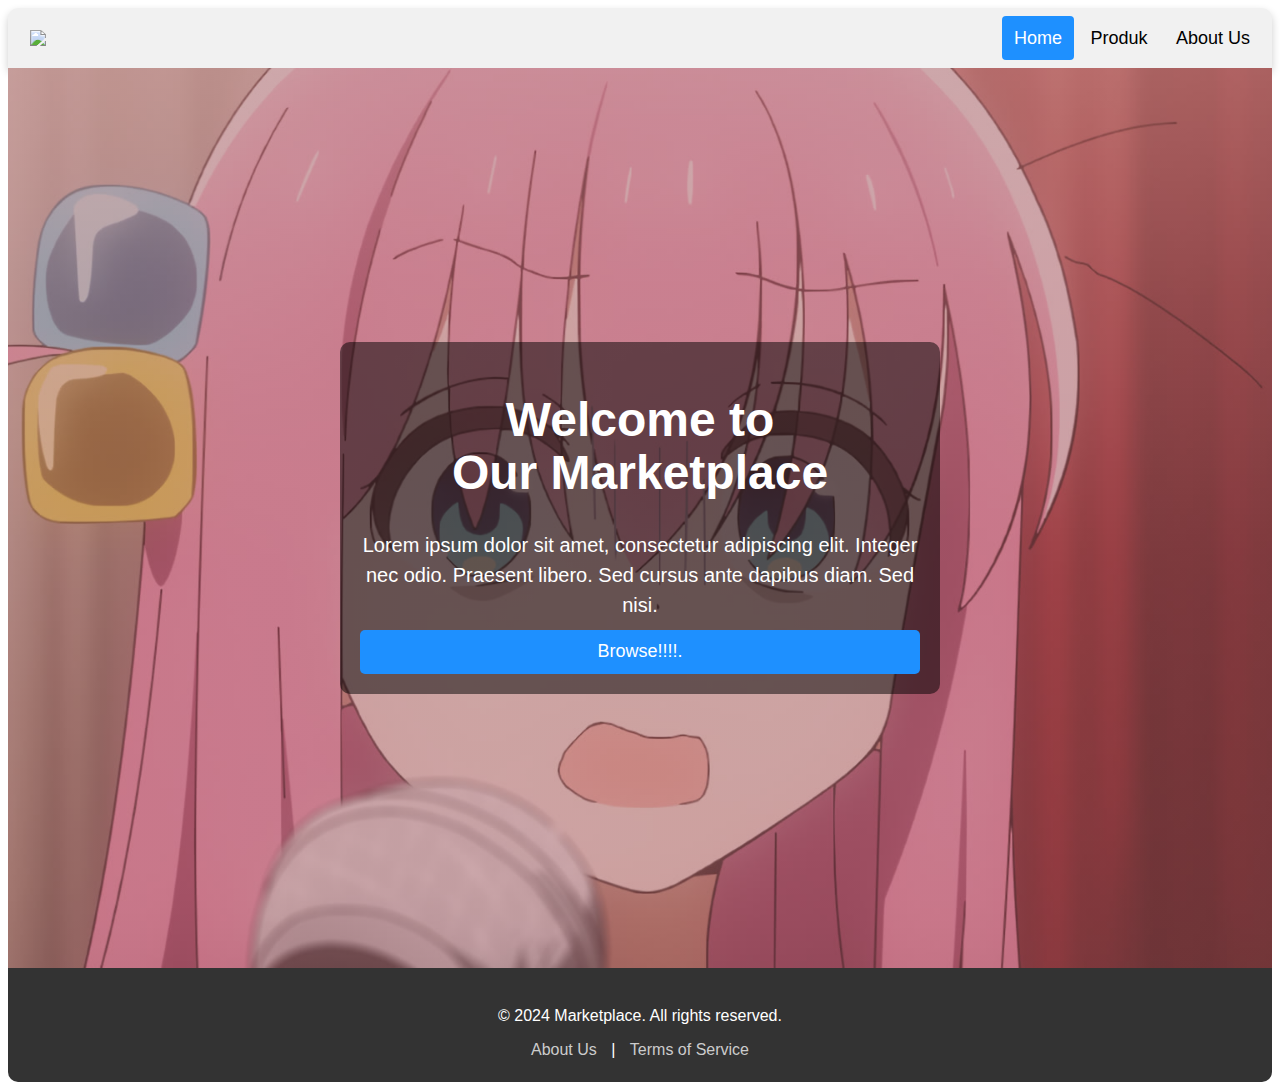
==== index.html @ 85e6312f "favicon adjustment" ====
<!DOCTYPE html>
<html lang="en">
<head>
    <meta charset="UTF-8">
    <meta name="viewport" content="width=device-width, initial-scale=1.0">
    <title>Marketplace</title>
    <link rel="icon" type="image/x-icon" href="assets/favicon.ico">
    <link rel="stylesheet" href="style.css">
</head>
<body>
    <div class="header">
        <a href="#"><img src="favicon.ico"></a>
        <div class="header-menu">
          <a class="active" href="index.html">Home</a>
          <a href="produk/produk_index.html">Produk</a>
          <a href="about.html">About Us</a>
        </div>
    </div>
    <div class="hero">
        <div class="hero-content">
            <h1>Welcome to Our Marketplace</h1>
            <p>Lorem ipsum dolor sit amet, consectetur adipiscing elit. Integer nec odio. Praesent libero. Sed cursus ante dapibus diam. Sed nisi.</p>
            <button class="btn btn--hero" onclick="location.href='produk/produk_index.html'">Browse!!!!.</button>
        </div>
    </div>
    <footer class="footer">
        <div class="footer-content">
            <p>&copy; 2024 Marketplace. All rights reserved.</p>
            <div class="footer-links">
                <a href="about.html">About Us</a> |
                <a onclick="location.href='https://www.youtube.com/watch?v=dQw4w9WgXcQ'" style="cursor: pointer;">Terms of Service</a>
            </div>
        </div>
    </footer>
</body>
</html>
---- style.css ----
/* Css Reset https://piccalil.li/blog/a-more-modern-css-reset */
 *,::after,::before{box-sizing:border-box}html{-moz-text-size-adjust:none;-webkit-text-size-adjust:none;text-size-adjust:none}blockquote,body,dd,dl,figure,h1,h2,h3,h4,p{margin-block-end:0}ol[role=list],ul[role=list]{list-style:none}body{min-height:100vh;line-height:1.5}button,h1,h2,h3,h4,input,label{line-height:1.1}h1,h2,h3,h4{text-wrap:balance}a:not([class]){text-decoration-skip-ink:auto;color:currentColor}img,picture{max-width:100%;display:block}button,input,select,textarea{font-family:inherit;font-size:inherit}textarea:not([rows]){min-height:10em}:target{scroll-margin-block:5ex}
 *{
     font-family: sans-serif;
 }
 /* Header */
 .header {
     background-color: #f1f1f1;
     padding: 10px;
     display: flex;
     justify-content: space-between;
     align-items: center;
     box-shadow: 0px 4px 8px rgba(0, 0, 0, 0.2);
     border-top-left-radius: 10px;
     border-top-right-radius: 10px ;
 }
 .header a {
     color: black;
     text-decoration: none;
     padding: 12px;
     font-size: 18px;
     border-radius: 4px;
 }
 .header a:hover {background-color: #ddd;}
 .header a.active {background-color: dodgerblue; color: white;}
 .header a.active:hover {background-color: dodgerblue;}
 @media screen and (max-width: 500px) {
    .header {
        flex-direction: row;
        align-items: center;
    }
    .header a {
        float: none;
        display: inline-block;
        text-align: left;
        padding: 10px 5px;
    }
    .header-menu {
        width: auto;
    }
    .logo img {
        display: block;
        margin: 0 auto;
    }
}
/* Footer */
  /* Footer */
  .footer {
    background-color: #333;
    color: white;
    padding: 20px;
    text-align: center;
    border-bottom-left-radius: 10px;
    border-bottom-right-radius: 10px ;
}
.footer-content {
    max-width: 800px;
    margin: 0 auto;
}
.footer-links {
    margin-top: 10px;
}
.footer-links a {
    color: #ccc;
    text-decoration: none;
    margin: 10px;
}
.footer-links a:hover {
    color: white;
}
 /* Main page */
 .hero {
    background: linear-gradient(rgba(157, 83, 88, 0.5), rgba(157, 83, 88, 0.5)), url('assets/bocy.jpg') no-repeat center center/cover;
    background-color: rgba(157, 83, 88, 0.6);
    height: 100vh;
    display: flex;
    align-items: center;
    justify-content: center;
    padding: 0;
    margin: 0;
    overflow: hidden;
    color: white;

}
.hero-content {
    max-width: 600px;
    background-color: rgba(0, 0, 0, 0.5);
    padding: 20px;
    border-radius: 10px;
    display: flex;
    flex-direction: column;
    align-items: stretch;
    text-align: center;
}
.hero-content .btn{
    display: grid;
    justify-content: center;
    align-items: center;
}
.hero h1 {
    font-size: 48px;
    margin-bottom: 10px;
}
.hero p {
    font-size: 20px;
}
/* the tombol'z */
.btn {
    background-color: dodgerblue;
    color: white;
    padding: 12px 24px;
    font-size: 18px;
    border: none;
    border-radius: 5px;
    cursor: pointer;
    transition: background-color 0.3s, transform 0.3s;
}
.btn:hover {
    background-color: #45a049;
    transform: scale(1.05);
}
/* tombol beda page */
.btn--hero {
margin-top: 10px;
}
.btn--primary{
    background-color: #007bff;
    transition: background-color 0.1s ease;
}
.btn--primary:hover{
    background-color: #0056b3;
}
.btn--sold{
    background-color: grey;
    cursor: not-allowed;
    transform: none;
}
.btn--sold:hover{
    background-color: grey;
    transform: none;
}
/* Prodcytjt Index grid */
.product-grid {
    display: grid;
    grid-template-columns: repeat(auto-fill, minmax(250px, 1fr));
    gap: 20px;
    padding: 20px;
}
.product-card {
    padding: 15px;
    border: 1px solid #ddd;
    border-radius: 5px;
    box-shadow: 0px 4px 8px rgba(0, 0, 0, 0.1);
    flex-direction: column;
    display: flex;
    text-align: center;
    align-items: center;
}
.product-description{
    overflow: scroll;
    max-height: 100px;
    flex: 1;
    margin: 0;
}
.product-description::-webkit-scrollbar {
    display: none;
  }
  /* Contact Section */
        .container {
            max-width: 800px;
            margin: 50px auto;
            padding: 0 20px;
        }
        .contact-list {
            list-style: none;
            padding: 0;
            margin: 20px 0;
        }
        .contact-list li {
            margin-bottom: 10px;
            font-size: 18px;
        }
        .contact-list a {
            color: dodgerblue;
            text-decoration: none;
        }
        .contact-list a:hover {
            text-decoration: underline;
        }
        /* Halaman Produk */
/* Container Styling */
.produk {
    display: flex;
    gap: 20px;
    align-items: center;
    padding: 20px;
    max-width: 100vw;
    justify-content: space-evenly;
}

/* Image container styling */
.img-produk {
    flex: 1;
    width: 20vw;
    max-width: 20vw;
}

.img-produk img {
    width: 100%;
    height: auto;
    border-radius: 10px;
}

/* Product details styling */
.desc-title-produk {
    flex: 1;
    display: flex;
    flex-direction: column;
    justify-content: flex-start;
    max-width: 50vw;
}

.desc-title-produk p {
    margin-bottom: 15px;
}
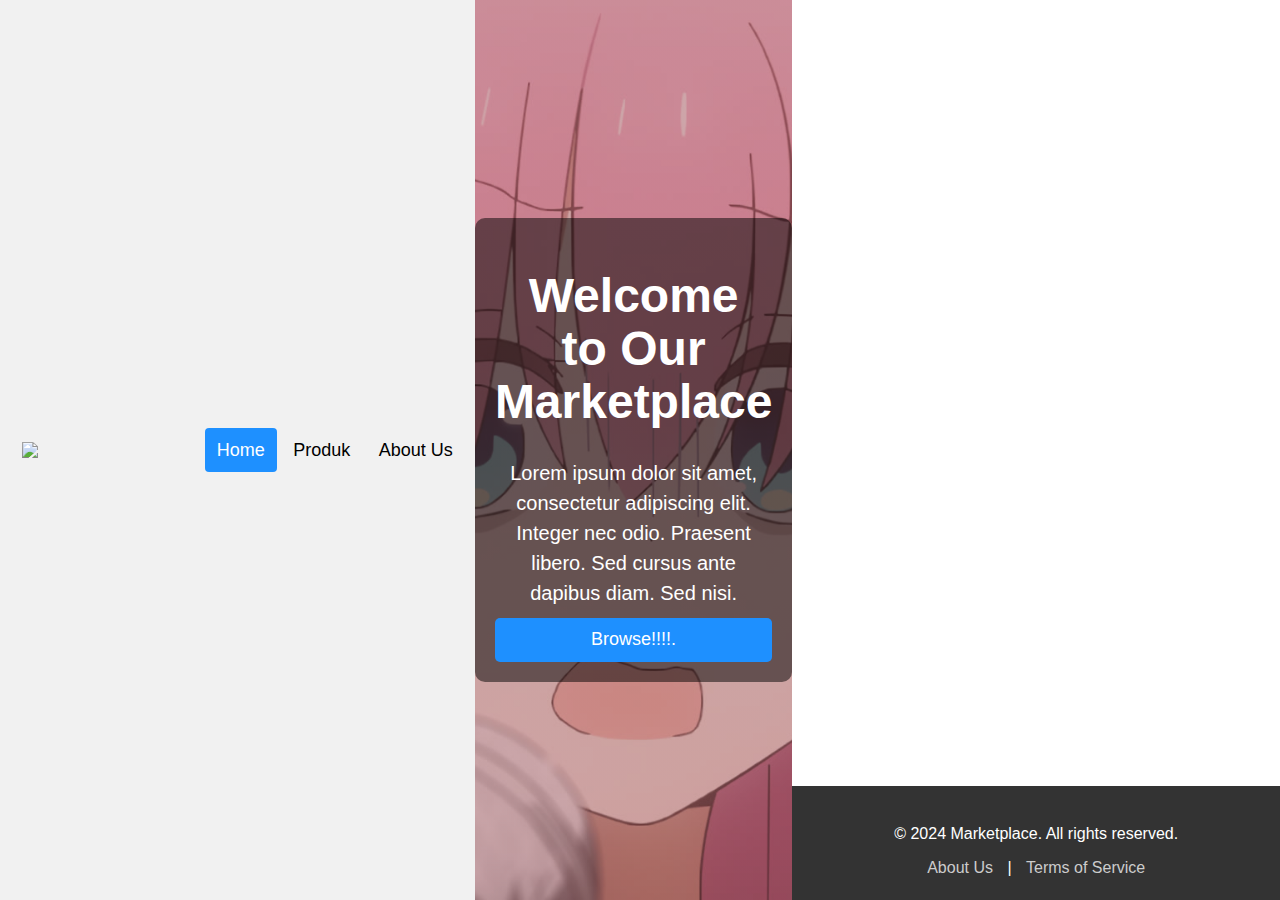
==== commit 775f2b22: "footer fix" ====
--- a/index.html
+++ b/index.html
@@ -9,20 +9,22 @@
 </head>
 <body>
     <div class="header">
-        <a href="#"><img src="favicon.ico"></a>
+        <a href="#"><img src="assets/favicon.ico"></a>
         <div class="header-menu">
           <a class="active" href="index.html">Home</a>
           <a href="produk/produk_index.html">Produk</a>
           <a href="about.html">About Us</a>
         </div>
     </div>
-    <div class="hero">
-        <div class="hero-content">
-            <h1>Welcome to Our Marketplace</h1>
-            <p>Lorem ipsum dolor sit amet, consectetur adipiscing elit. Integer nec odio. Praesent libero. Sed cursus ante dapibus diam. Sed nisi.</p>
-            <button class="btn btn--hero" onclick="location.href='produk/produk_index.html'">Browse!!!!.</button>
+    <main>
+        <div class="hero">
+            <div class="hero-content">
+                <h1>Welcome to Our Marketplace</h1>
+                <p>Lorem ipsum dolor sit amet, consectetur adipiscing elit. Integer nec odio. Praesent libero. Sed cursus ante dapibus diam. Sed nisi.</p>
+                <button class="btn btn--hero" onclick="location.href='produk/produk_index.html'">Browse!!!!.</button>
+            </div>
         </div>
-    </div>
+    </main>
     <footer class="footer">
         <div class="footer-content">
             <p>&copy; 2024 Marketplace. All rights reserved.</p>
--- a/style.css
+++ b/style.css
@@ -1,8 +1,19 @@
  /* Css Reset https://piccalil.li/blog/a-more-modern-css-reset */
- *,::after,::before{box-sizing:border-box}html{-moz-text-size-adjust:none;-webkit-text-size-adjust:none;text-size-adjust:none}blockquote,body,dd,dl,figure,h1,h2,h3,h4,p{margin-block-end:0}ol[role=list],ul[role=list]{list-style:none}body{min-height:100vh;line-height:1.5}button,h1,h2,h3,h4,input,label{line-height:1.1}h1,h2,h3,h4{text-wrap:balance}a:not([class]){text-decoration-skip-ink:auto;color:currentColor}img,picture{max-width:100%;display:block}button,input,select,textarea{font-family:inherit;font-size:inherit}textarea:not([rows]){min-height:10em}:target{scroll-margin-block:5ex}
- *{
-     font-family: sans-serif;
- }
+*,::after,::before{box-sizing:border-box}html{-moz-text-size-adjust:none;-webkit-text-size-adjust:none;text-size-adjust:none}blockquote,body,dd,dl,figure,h1,h2,h3,h4,p{margin-block-end:0}ol[role=list],ul[role=list]{list-style:none}body{min-height:100vh;line-height:1.5}button,h1,h2,h3,h4,input,label{line-height:1.1}h1,h2,h3,h4{text-wrap:balance}a:not([class]){text-decoration-skip-ink:auto;color:currentColor}img,picture{max-width:100%;display:block}button,input,select,textarea{font-family:inherit;font-size:inherit}textarea:not([rows]){min-height:10em}:target{scroll-margin-block:5ex}
+*{
+    font-family: sans-serif;
+}
+body, html {
+    margin: 0;
+    padding: 0;
+    width: 100%;
+    min-height: 100vh;
+    display: flex;
+    flex-direction: row;
+}
+main {
+    flex: 1;
+}
  /* Header */
  .header {
      background-color: #f1f1f1;
@@ -11,8 +22,9 @@
      justify-content: space-between;
      align-items: center;
      box-shadow: 0px 4px 8px rgba(0, 0, 0, 0.2);
-     border-top-left-radius: 10px;
-     border-top-right-radius: 10px ;
+     margin: 0;
+     border-radius: 0;
+     width: 100%;
  }
  .header a {
      color: black;
@@ -50,8 +62,10 @@
     color: white;
     padding: 20px;
     text-align: center;
-    border-bottom-left-radius: 10px;
-    border-bottom-right-radius: 10px ;
+    margin: 0;
+    border-radius: 0;
+    width: 100%;
+    margin-top: auto;
 }
 .footer-content {
     max-width: 800px;
@@ -201,8 +215,7 @@
 /* Image container styling */
 .img-produk {
     flex: 1;
-    width: 20vw;
-    max-width: 20vw;
+    max-width: 40vw;
 }
 
 .img-produk img {
@@ -222,4 +235,15 @@
 
 .desc-title-produk p {
     margin-bottom: 15px;
+}
+@media (max-width: 500px) {
+    .produk {
+        flex-direction: column;
+    }
+    .img-produk,
+    .desc-title-produk {
+        width: 80vw;
+        max-width: 80vw;
+        text-align: center;
+    }
 }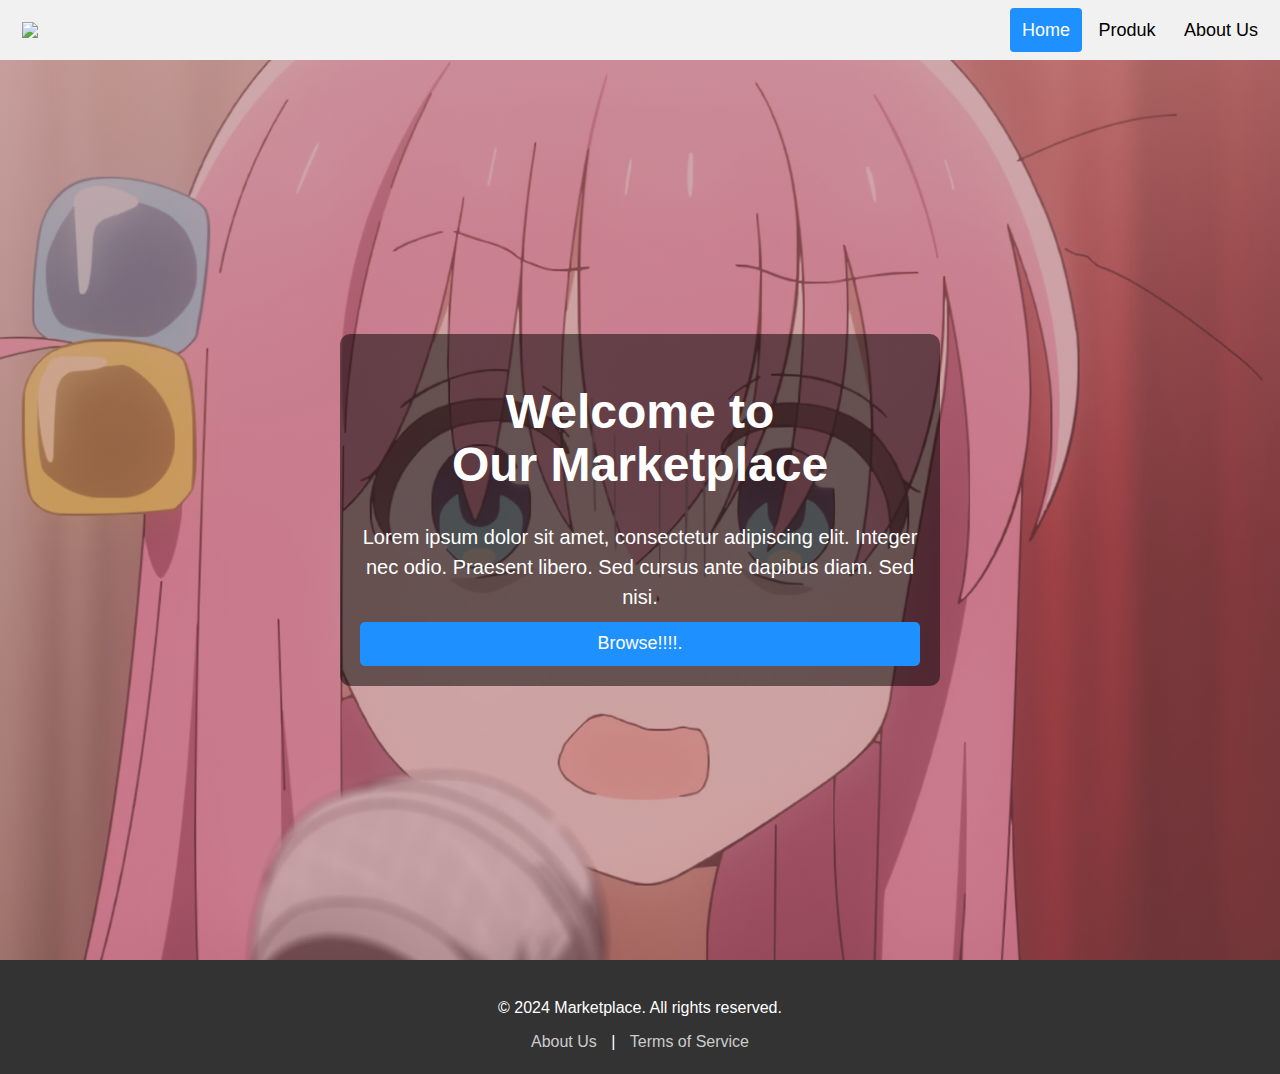
==== commit 493a72ce: "always link favicon to index" ====
--- a/index.html
+++ b/index.html
@@ -9,7 +9,7 @@
 </head>
 <body>
     <div class="header">
-        <a href="#"><img src="assets/favicon.ico"></a>
+        <a href="index.html"><img src="assets/favicon.ico"></a>
         <div class="header-menu">
           <a class="active" href="index.html">Home</a>
           <a href="produk/produk_index.html">Produk</a>
--- a/style.css
+++ b/style.css
@@ -9,7 +9,7 @@
     width: 100%;
     min-height: 100vh;
     display: flex;
-    flex-direction: row;
+    flex-direction: column;
 }
 main {
     flex: 1;
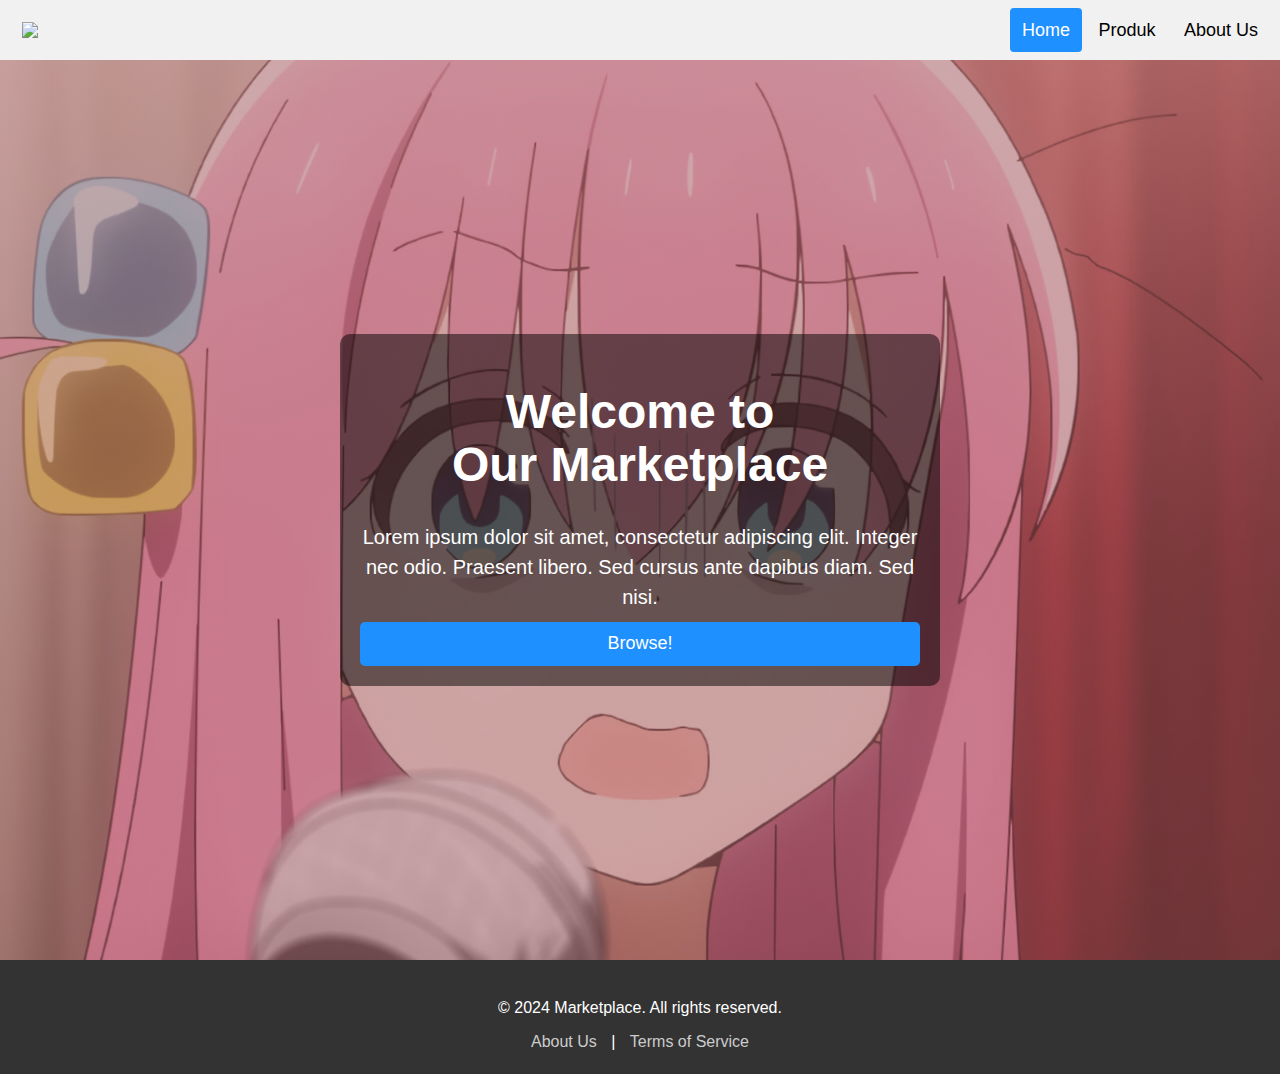
==== commit e70b7a0f: "fix typo" ====
--- a/index.html
+++ b/index.html
@@ -21,7 +21,7 @@
             <div class="hero-content">
                 <h1>Welcome to Our Marketplace</h1>
                 <p>Lorem ipsum dolor sit amet, consectetur adipiscing elit. Integer nec odio. Praesent libero. Sed cursus ante dapibus diam. Sed nisi.</p>
-                <button class="btn btn--hero" onclick="location.href='produk/produk_index.html'">Browse!!!!.</button>
+                <button class="btn btn--hero" onclick="location.href='produk/produk_index.html'">Browse!</button>
             </div>
         </div>
     </main>
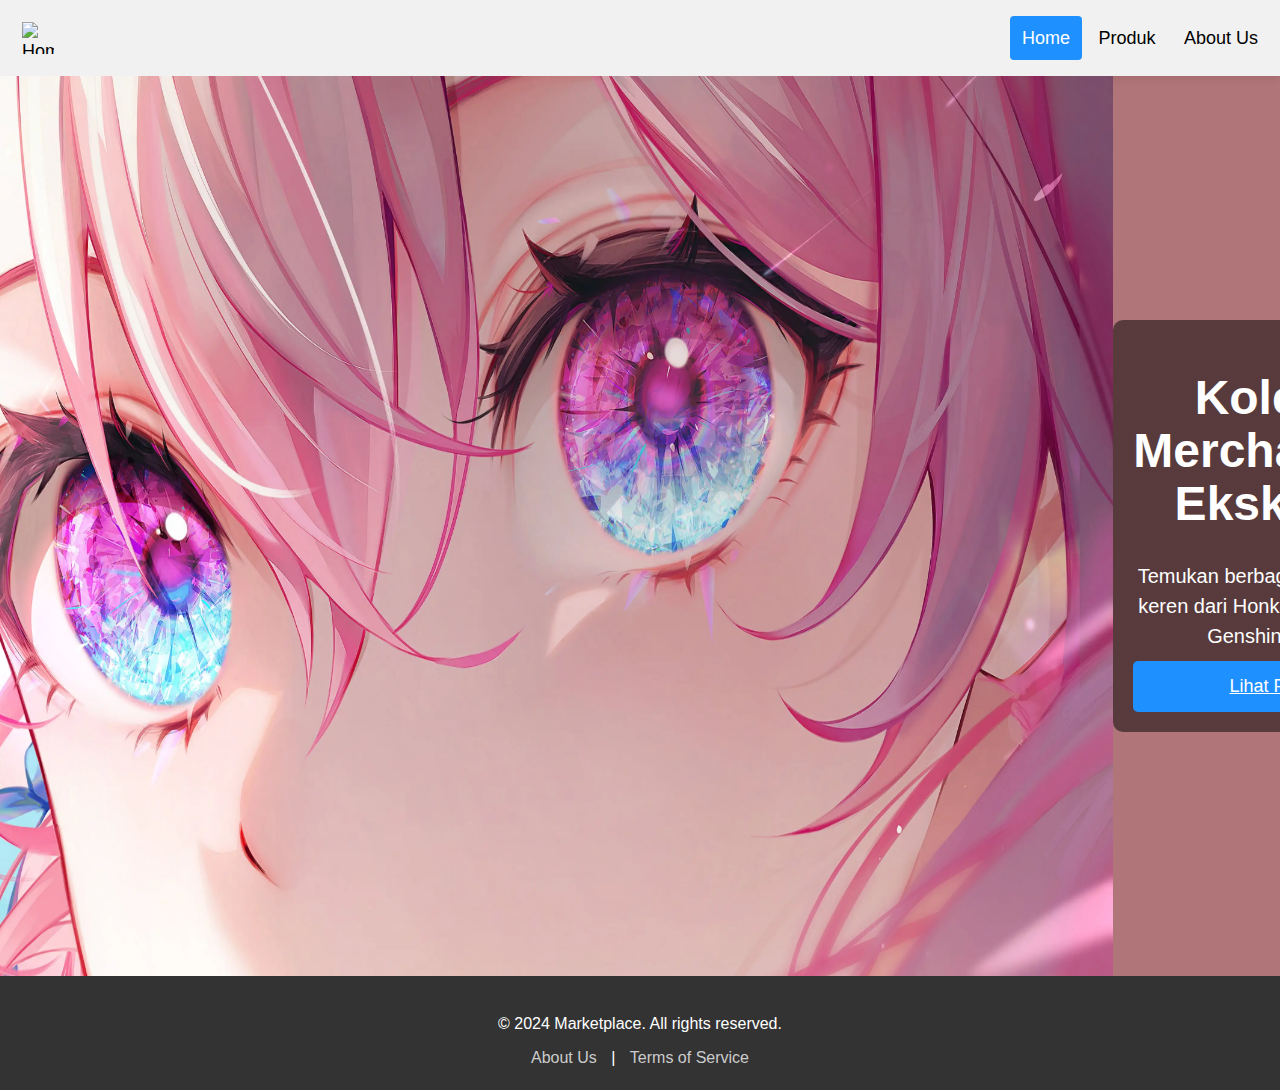
==== commit 246e3644: "change image loading startegy" ====
--- a/index.html
+++ b/index.html
@@ -3,35 +3,39 @@
 <head>
     <meta charset="UTF-8">
     <meta name="viewport" content="width=device-width, initial-scale=1.0">
-    <title>Marketplace</title>
+    <title>Marketplace - Honkai: Star Rail & Genshin Impact Merchandise</title>
+    <link rel="preload" href="./assets/march.webp" as="image" type="image/webp" fetchpriority="high">
+    <link rel="preload" href="assets/favicon.ico" as="image" type="image/x-icon">
     <link rel="icon" type="image/x-icon" href="assets/favicon.ico">
-    <link rel="stylesheet" href="style.css">
+    <link rel="stylesheet" href="style.css" media="print" onload="this.media='all'">
+    <meta name="description" content="Browse our collection of Honkai: Star Rail and Genshin Impact merchandise including pins, keychains, and more!">
 </head>
 <body>
     <div class="header">
-        <a href="index.html"><img src="assets/favicon.ico"></a>
-        <div class="header-menu">
-          <a class="active" href="index.html">Home</a>
-          <a href="produk/produk_index.html">Produk</a>
-          <a href="about.html">About Us</a>
-        </div>
+        <a href="index.html" aria-label="Go to homepage"><img src="assets/favicon.ico" alt="Home" width="32" height="32" loading="eager"></a>
+        <nav class="header-menu" aria-label="Main navigation">
+          <a class="active" href="index.html" aria-current="page">Home</a>
+          <a href="produk/produk_index.html" aria-label="View our products">Produk</a>
+          <a href="about.html" aria-label="Learn more about us">About Us</a>
+        </nav>
     </div>
     <main>
         <div class="hero">
+            <img src="./assets/march.webp" alt="Hero background" class="hero-image" width="1920" height="1080" fetchpriority="high">
             <div class="hero-content">
-                <h1>Welcome to Our Marketplace</h1>
-                <p>Lorem ipsum dolor sit amet, consectetur adipiscing elit. Integer nec odio. Praesent libero. Sed cursus ante dapibus diam. Sed nisi.</p>
-                <button class="btn btn--hero" onclick="location.href='produk/produk_index.html'">Browse!</button>
+                <h1>Koleksi Merchandise Eksklusif</h1>
+                <p>Temukan berbagai merchandise keren dari Honkai: Star Rail dan Genshin Impact!</p>
+                <a href="produk/produk_index.html" class="btn btn--hero">Lihat Produk</a>
             </div>
         </div>
     </main>
     <footer class="footer">
         <div class="footer-content">
             <p>&copy; 2024 Marketplace. All rights reserved.</p>
-            <div class="footer-links">
-                <a href="about.html">About Us</a> |
-                <a onclick="location.href='https://www.youtube.com/watch?v=dQw4w9WgXcQ'" style="cursor: pointer;">Terms of Service</a>
-            </div>
+            <nav class="footer-links" aria-label="Footer navigation">
+                <a href="about.html" aria-label="Learn more about us">About Us</a> |
+                <a href="https://www.youtube.com/watch?v=dQw4w9WgXcQ" aria-label="View our terms of service">Terms of Service</a>
+            </nav>
         </div>
     </footer>
 </body>
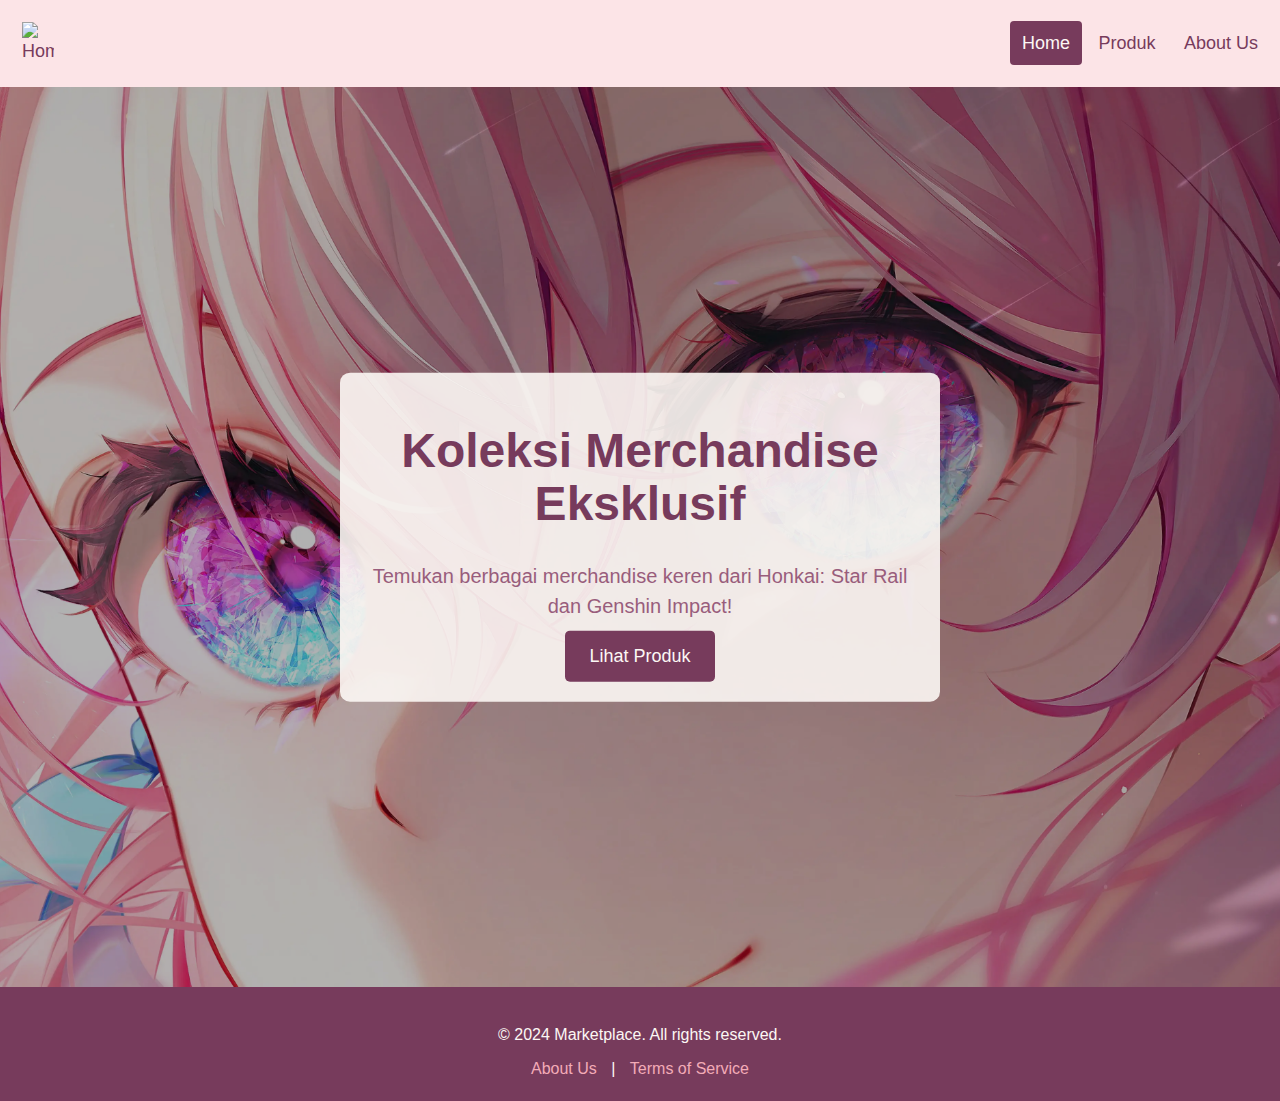
==== commit 35d3b614: "change desc" ====
--- a/index.html
+++ b/index.html
@@ -8,7 +8,7 @@
     <link rel="preload" href="assets/favicon.ico" as="image" type="image/x-icon">
     <link rel="icon" type="image/x-icon" href="assets/favicon.ico">
     <link rel="stylesheet" href="style.css" media="print" onload="this.media='all'">
-    <meta name="description" content="Browse our collection of Honkai: Star Rail and Genshin Impact merchandise including pins, keychains, and more!">
+    <meta name="description" content="Kita jualan gantungan kunci dan pin enamel eksklusif dari Honkai: Star Rail dan Genshin Impact!">
 </head>
 <body>
     <div class="header">
--- a/style.css
+++ b/style.css
@@ -1,5 +1,18 @@
  /* Css Reset https://piccalil.li/blog/a-more-modern-css-reset */
 *,::after,::before{box-sizing:border-box}html{-moz-text-size-adjust:none;-webkit-text-size-adjust:none;text-size-adjust:none}blockquote,body,dd,dl,figure,h1,h2,h3,h4,p{margin-block-end:0}ol[role=list],ul[role=list]{list-style:none}body{min-height:100vh;line-height:1.5}button,h1,h2,h3,h4,input,label{line-height:1.1}h1,h2,h3,h4{text-wrap:balance}a:not([class]){text-decoration-skip-ink:auto;color:currentColor}img,picture{max-width:100%;display:block}button,input,select,textarea{font-family:inherit;font-size:inherit}textarea:not([rows]){min-height:10em}:target{scroll-margin-block:5ex}
+
+:root {
+    --misty-rose: #FCE4E7ff;
+    --china-rose: #A9627Cff;
+    --tea-rose-red: #F5CBCBff;
+    --mountbatten-pink: #AA7491ff;
+    --cherry-blossom-pink: #F3ABB7ff;
+    --puce: #CE919Eff;
+    --china-rose-2: #995D7Cff;
+    --isabelline: #FCF7F4ff;
+    --rosy-brown: #CFA6A8ff;
+    --quinacridone-magenta: #773B5Cff;
+}
 *{
     font-family: sans-serif;
 }
@@ -10,33 +23,34 @@
     min-height: 100vh;
     display: flex;
     flex-direction: column;
+    background-color: var(--isabelline);
+    color: var(--quinacridone-magenta);
 }
 main {
     flex: 1;
 }
  /* Header */
- .header {
-     background-color: #f1f1f1;
-     padding: 10px;
-     display: flex;
-     justify-content: space-between;
-     align-items: center;
-     box-shadow: 0px 4px 8px rgba(0, 0, 0, 0.2);
-     margin: 0;
-     border-radius: 0;
-     width: 100%;
- }
- .header a {
-     color: black;
-     text-decoration: none;
-     padding: 12px;
-     font-size: 18px;
-     border-radius: 4px;
- }
- .header a:hover {background-color: #ddd;}
- .header a.active {background-color: dodgerblue; color: white;}
- .header a.active:hover {background-color: dodgerblue;}
- @media screen and (max-width: 500px) {
+.header {
+    background-color: var(--misty-rose);
+    padding: 10px;
+    display: flex;
+    justify-content: space-between;
+    align-items: center;
+    box-shadow: 0px 4px 8px rgba(119, 59, 92, 0.2);
+    border-radius: 0;
+width: 100%;
+}
+.header a {
+    color: var(--quinacridone-magenta);
+    text-decoration: none;
+    padding: 12px;
+    font-size: 18px;
+    border-radius: 4px;
+}
+.header a:hover {background-color: var(--tea-rose-red);}
+.header a.active {background-color: var(--quinacridone-magenta); color: var(--isabelline);}
+.header a.active:hover {background-color: var(--china-rose-2);}
+@media screen and (max-width: 500px) {
     .header {
         flex-direction: row;
         align-items: center;
@@ -57,9 +71,9 @@
 }
 /* Footer */
   /* Footer */
-  .footer {
-    background-color: #333;
-    color: white;
+.footer {
+    background-color: var(--quinacridone-magenta);
+    color: var(--isabelline);
     padding: 20px;
     text-align: center;
     margin: 0;
@@ -75,82 +89,106 @@
     margin-top: 10px;
 }
 .footer-links a {
-    color: #ccc;
+    color: var(--cherry-blossom-pink);
     text-decoration: none;
     margin: 10px;
 }
 .footer-links a:hover {
-    color: white;
+    color: var(--isabelline);
 }
  /* Main page */
- .hero {
-    background: linear-gradient(rgba(157, 83, 88, 0.5), rgba(157, 83, 88, 0.5)), url('assets/bocy.jpg') no-repeat center center/cover;
-    background-color: rgba(157, 83, 88, 0.6);
+.hero {
+    position: relative;
     height: 100vh;
+    width: 100%;
+    overflow: hidden;
     display: flex;
     align-items: center;
     justify-content: center;
-    padding: 0;
-    margin: 0;
-    overflow: hidden;
-    color: white;
-
+}
+
+.hero-image {
+    position: absolute;
+    top: 0;
+    left: 0;
+    width: 100%;
+    height: 100%;
+    object-fit: cover;
+    filter: brightness(0.7);
+}
+
+.hero::before {
+    content: "";
+    position: absolute;
+    top: 0;
+    left: 0;
+    width: 100%;
+    height: 100%;
+    background: linear-gradient(rgba(119, 59, 92, 0.7), rgba(119, 59, 92, 0.7));
+    z-index: -1;
 }
 .hero-content {
-    max-width: 600px;
-    background-color: rgba(0, 0, 0, 0.5);
+    position: absolute;
+    top: 50%;
+    left: 50%;
+    transform: translate(-50%, -50%);
+    text-align: center;
+    background-color: rgba(252, 247, 244, 0.9);
     padding: 20px;
     border-radius: 10px;
     display: flex;
     flex-direction: column;
     align-items: stretch;
-    text-align: center;
-}
-.hero-content .btn{
-    display: grid;
-    justify-content: center;
+    max-width: 600px;
+    width: 90%;
     align-items: center;
 }
 .hero h1 {
     font-size: 48px;
     margin-bottom: 10px;
+    color: var(--quinacridone-magenta);
 }
 .hero p {
     font-size: 20px;
+    color: var(--china-rose-2);
 }
 /* the tombol'z */
 .btn {
-    background-color: dodgerblue;
-    color: white;
+    background-color: var(--quinacridone-magenta);
+    color: var(--isabelline);
     padding: 12px 24px;
     font-size: 18px;
     border: none;
     border-radius: 5px;
     cursor: pointer;
-    transition: background-color 0.3s, transform 0.3s;
+    transition: all 0.3s ease;
 }
 .btn:hover {
-    background-color: #45a049;
+    background-color: var(--china-rose-2);
     transform: scale(1.05);
 }
 /* tombol beda page */
 .btn--hero {
 margin-top: 10px;
+text-decoration: none;
 }
 .btn--primary{
-    background-color: #007bff;
+    background-color: var(--quinacridone-magenta);
+    color: var(--isabelline);
     transition: background-color 0.1s ease;
+    text-decoration: none;
 }
 .btn--primary:hover{
-    background-color: #0056b3;
+    background-color: var(--china-rose-2);
 }
 .btn--sold{
-    background-color: grey;
+    background-color: var(--rosy-brown);
     cursor: not-allowed;
     transform: none;
+    color: var(--isabelline);
 }
 .btn--sold:hover{
-    background-color: grey;
+    background-color: var(--rosy-brown);
     transform: none;
 }
 /* Prodcytjt Index grid */
@@ -162,13 +200,19 @@
 }
 .product-card {
     padding: 15px;
-    border: 1px solid #ddd;
+    border: 1px solid var(--tea-rose-red);
     border-radius: 5px;
-    box-shadow: 0px 4px 8px rgba(0, 0, 0, 0.1);
+    box-shadow: 0px 4px 8px rgba(119, 59, 92, 0.1);
     flex-direction: column;
     display: flex;
     text-align: center;
-    align-items: center;
+    height: 100%;
+    background-color: var(--isabelline);
+    transition: transform 0.3s ease, box-shadow 0.3s ease;
+}
+.product-card:hover {
+    transform: translateY(-5px);
+    box-shadow: 0 5px 15px rgba(119, 59, 92, 0.2);
 }
 .product-description{
     overflow: scroll;
@@ -178,7 +222,7 @@
 }
 .product-description::-webkit-scrollbar {
     display: none;
-  }
+}
   /* Contact Section */
         .container {
             max-width: 800px;
@@ -223,7 +267,6 @@
     height: auto;
     border-radius: 10px;
 }
-
 /* Product details styling */
 .desc-title-produk {
     flex: 1;
@@ -232,7 +275,6 @@
     justify-content: flex-start;
     max-width: 50vw;
 }
-
 .desc-title-produk p {
     margin-bottom: 15px;
 }
@@ -246,4 +288,22 @@
         max-width: 80vw;
         text-align: center;
     }
+}
+img {
+    max-width: 100%;
+    height: auto;
+    display: block;
+    object-fit: contain;
+}
+.img-produk img {
+    width: 100%;
+    height: auto;
+    max-width: 600px;
+    object-fit: contain;
+}
+.product-card img {
+    width: 100%;
+    height: auto;
+    max-width: 300px;
+    object-fit: contain;
 }